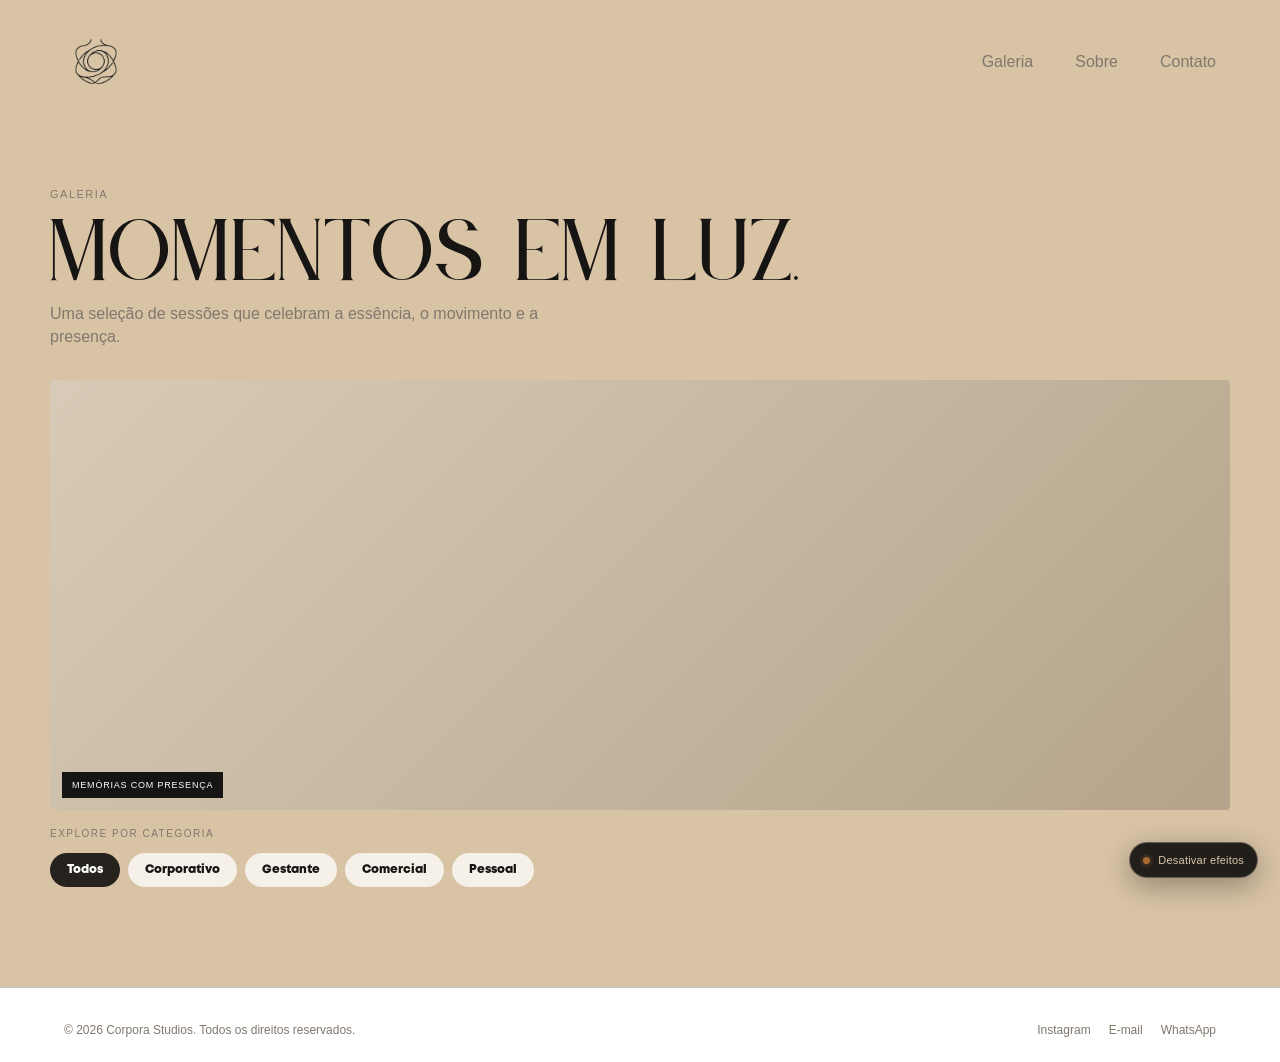
==== index.html @ 21d1d8bb "Adiciona morcegos após carregamento da galeria" ====
<!DOCTYPE html>
<html lang="pt-BR">
<head>
  <meta charset="UTF-8">
  <meta name="viewport" content="width=device-width, initial-scale=1.0">

  <link rel="stylesheet" href="styles.css?v=halloween-6">
  <script src="https://cdn.jsdelivr.net/npm/@supabase/supabase-js@2"></script>
	<script src="supabase-client.js" defer></script>
	<script src="event-theme.js?v=halloween-6" defer></script>
	<script src="site-images.js" defer></script>
<script src="gallery-data.js" defer></script>
<script src="script.js" defer></script>
  <script src="menu.js" defer></script>


  <title>Corpora Studios</title>
</head>

<body data-page="home">
  <header class="header">
    <a class="logo" href="#inicio" aria-label="Voltar para o início">
      <img
        src="img/Corpora logo.png"
        alt="Corpora Studios"
      >
    </a>

    <button
      class="menu-toggle"
      type="button"
      aria-label="Abrir menu"
      aria-expanded="false"
      aria-controls="menu-principal"
    >
      <span></span>
      <span></span>
    </button>

    <nav
      class="nav-links"
      id="menu-principal"
      aria-label="Navegação principal"
    >
      <ul>
        <li>
          <a href="index.html#inicio">Galeria</a>
        </li>

        <li>
          <a href="sobre.html">Sobre</a>
        </li>

        <li>
          <a href="contato.html">Contato</a>
        </li>
      </ul>

      <!-- Footer exclusivo do menu mobile -->
      <div class="menu-footer">
        <a
          href="https://www.instagram.com/corpora.studios/"
          target="_blank"
          rel="noopener noreferrer"
        >
          Instagram
        </a>

        <a href="https://mail.google.com/mail/?view=cm&amp;fs=1&amp;to=corporastudios@gmail.com&amp;su=Quero%20agendar%20uma%20sess%C3%A3o" target="_blank" rel="noopener noreferrer">
          E-mail
        </a>

        <a
          href="https://wa.me/5511999999999"
          target="_blank"
          rel="noopener noreferrer"
        >
          WhatsApp
        </a>
      </div>
    </nav>
  </header>

  <main id="inicio">
    <section class="hero" aria-labelledby="titulo-galeria">
      <p class="eyebrow">GALERIA</p>

      <h1 id="titulo-galeria">
        Momentos em luz.
      </h1>

      <p>
        Uma seleção de sessões que celebram a essência,
        o movimento e a presença.
      </p>
    </section>

    <section class="img-editorial">
      <div
  id="image-home-hero"
  class="image-placeholder hero-image"
>
  <span class="image-label">
    MEMÓRIAS COM PRESENÇA
  </span>
</div>


      </div>
    </section>

    <section
      class="categories-section"
      aria-labelledby="titulo-categorias"
    >
      <p
        class="section-label"
        id="titulo-categorias"
      >
        EXPLORE POR CATEGORIA
      </p>

      <div class="categories" role="group" aria-label="Filtros da galeria">
        <button
          class="category-button active"
          type="button"
          data-filter="todos"
        >
          Todos
        </button>

        <button
          class="category-button"
          type="button"
          data-filter="corporativo"
        >
          Corporativo
        </button>

        <button
          class="category-button"
          type="button"
          data-filter="gestante"
        >
          Gestante
        </button>

        <button
          class="category-button"
          type="button"
          data-filter="comercial"
        >
          Comercial
        </button>

        <button
          class="category-button"
          type="button"
          data-filter="pessoal"
        >
          Pessoal
        </button>
      </div>
    </section>

    <section
      class="gallery"
      aria-label="Galeria de fotografias"
      id="gallery"
    >
    </section>
  </main>

  <div
  class="lightbox"
  id="lightbox"
  aria-hidden="true"
  role="dialog"
  aria-label="Visualização ampliada da imagem"
>
  <div class="lightbox-content">
    <div class="lightbox-top">
      <button
        class="lightbox-close"
        id="lightbox-close"
        type="button"
        aria-label="Fechar imagem"
      >
        ×
      </button>

      <span class="lightbox-counter" id="lightbox-counter">
        1 / 24
      </span>
    </div>

    <div class="lightbox-image-wrapper">
      <img
        class="lightbox-image"
        id="lightbox-image"
        src=""
        alt=""
      >
    </div>

    <div class="lightbox-info">
      <h2 id="lightbox-title">Nome do ensaio</h2>
      <p id="lightbox-category">Categoria</p>
    </div>

    <div class="lightbox-navigation">
      <button
        class="lightbox-prev"
        id="lightbox-prev"
        type="button"
        aria-label="Imagem anterior"
      >
        ‹
      </button>

      <button
        class="lightbox-next"
        id="lightbox-next"
        type="button"
        aria-label="Próxima imagem"
      >
        ›
      </button>
    </div>
  </div>
</div>


  <!-- Footer principal da página -->
  <footer class="site-footer" id="contato">
    <div class="site-footer-links">
      <a
        href="https://www.instagram.com/corpora.studios/"
        target="_blank"
        rel="noopener noreferrer"
      >
        Instagram
      </a>

      <a href="https://mail.google.com/mail/?view=cm&amp;fs=1&amp;to=corporastudios@gmail.com&amp;su=Quero%20agendar%20uma%20sess%C3%A3o" target="_blank" rel="noopener noreferrer">
        E-mail
      </a>

      <a
        href="https://wa.me/5511999999999"
        target="_blank"
        rel="noopener noreferrer"
      >
        WhatsApp
      </a>
    </div>

    <p>
      © 2026 Corpora Studios. Todos os direitos reservados.
    </p>
  </footer>

  <button
    class="halloween-toggle"
    type="button"
    data-halloween-toggle
    aria-pressed="true"
    aria-label="Desativar efeitos de Halloween"
  >
    Desativar efeitos
  </button>
</body>
</html>
---- styles.css ----
@font-face {
  font-family: "Le Jour";
  src: url("fonts/Le Jour Serif Personal Use Only.otf")
    format("opentype");
  font-weight: normal;
  font-style: normal;
}

@font-face {
  font-family: "Mont";
  src: url("fonts/Mont-HeavyDEMO.otf")
    format("opentype");
  font-weight: 800;
  font-style: normal;
}

:root {
  --background-color: #d8c5ad;
  --text-color: #171513;
  --secondary-color: #81786e;
  --light-color: #f5f0e8;
  --dark-color: #26221e;
  --content-width: 1180px;
}

* {
  margin: 0;
  padding: 0;
  box-sizing: border-box;
}

html {
  scroll-behavior: smooth;
}

body {
  min-width: 320px;
  background-color: var(--background-color);
  color: var(--text-color);
  font-family: Arial, sans-serif;
}

body.menu-aberto {
  overflow: hidden;
}

img {
  display: block;
  max-width: 100%;
  height: auto;
}

/* =========================
   CABEÇALHO
========================= */

.header {
  position: relative;
  z-index: 30;

  display: flex;
  align-items: center;
  justify-content: space-between;

  width: 100%;
  padding: 28px 5%;
  background-color: var(--background-color);
}

.logo {
  display: block;
  position: relative;
  z-index: 32;
}

.logo img {
  display: block;
  width: 64px;
  height: auto;
}

.menu-toggle {
  position: relative;
  z-index: 32;

  display: none;
  flex-direction: column;
  justify-content: center;
  gap: 5px;

  width: 38px;
  height: 38px;
  padding: 8px;

  border: 0;
  background: transparent;
  cursor: pointer;
}

.menu-toggle span {
  display: block;
  width: 22px;
  height: 1px;
  background-color: var(--text-color);
}

/* =========================
   NAVEGAÇÃO DESKTOP
========================= */

.nav-links {
  display: flex;
  align-items: center;
}

.nav-links ul {
  display: flex;
  align-items: center;
  gap: 42px;

  margin: 0;
  padding: 0;
  list-style: none;
}

.nav-links a {
  color: #696863;
  font-size: 16px;
  text-decoration: none;
}

.nav-links a:hover {
  color: var(--text-color);
}

.menu-footer {
  display: none;
}

/* =========================
   CONTEÚDO PRINCIPAL
========================= */

main {
  width: min(100% - 40px, var(--content-width));
  margin: 0 auto;
}

.hero {
  padding: 30px 0 22px;
}

.eyebrow,
.section-label {
  margin-bottom: 12px;
  color: var(--secondary-color);
  font-family: Arial, sans-serif;
  font-size: 11px;
  letter-spacing: 1.5px;
  text-transform: uppercase;
}

.hero h1 {
  margin-bottom: 14px;
  font-family: "Le Jour", serif;
  font-size: clamp(42px, 6vw, 86px);
  font-weight: 500;
  line-height: 0.98;
}

.hero p:not(.eyebrow) {
  max-width: 540px;
  color: var(--secondary-color);
  font-size: 16px;
  line-height: 1.45;
}

/* =========================
   IMAGEM PRINCIPAL
========================= */

.img-editorial {
  margin-bottom: 18px;
}

.editorial-image {
  position: relative;
  width: 100%;
}

.editorial-image img {
  width: 100%;
  aspect-ratio: 16 / 9;
  object-fit: cover;
  box-shadow: 12px 12px 24px rgba(23, 21, 19, 0.2);
}

.editorial-image span {
  position: absolute;
  bottom: 14px;
  left: 14px;

  padding: 8px 11px;
  color: white;
  background-color: var(--dark-color);

  font-size: 10px;
  letter-spacing: 0.8px;
  text-transform: uppercase;
}

/* =========================
   CATEGORIAS
========================= */

.categories-section {
  margin-bottom: 12px;
}

.categories {
  display: flex;
  gap: 8px;
  overflow-x: auto;

  padding-bottom: 8px;
  scrollbar-width: none;
}

.categories::-webkit-scrollbar {
  display: none;
}

.category-button {
  flex: 0 0 auto;

  padding: 9px 17px;
  border: 0;
  border-radius: 30px;

  color: var(--text-color);
  background-color: var(--light-color);

  font-family: Mont, Arial, sans-serif;
  font-size: 12px;
  cursor: pointer;
}

.category-button.active,
.category-button:hover {
  color: white;
  background-color: var(--dark-color);
}

/* Compatibilidade caso o HTML use apenas os botões sem .categories */
main > section:nth-of-type(3) > .category-button {
  margin: 0 5px 8px 0;
}

/* =========================
   GALERIA
========================= */

.gallery {
  display: grid;
  width: 100%;
  grid-template-columns: repeat(2, minmax(0, 1fr));
  gap: 8px;

  align-items: start;
}

.gallery-item.hidden {
  display: none;
}

body.menu-aberto,
body.lightbox-aberto {
  overflow: hidden;
}


.gallery-item {
  min-width: 0;
  overflow: hidden;
  transition: box-shadow 0.3s ease;
}

.gallery-item img {
  width: 100%;
  height: auto;
  object-fit: cover;
  transition: transform 0.3s ease;
  cursor: pointer;
}

.gallery-item:hover img {
  transform: scale(1.02);
}

.gallery-item:hover {
  box-shadow: 0 8px 22px rgba(23, 21, 19, 0.2);
}

.look-images img {
  transition: box-shadow 0.3s ease;
}

.look-images img:hover {
  box-shadow: 0 8px 22px rgba(23, 21, 19, 0.2);
}

.gallery-item.hidden {
  display: none;
}

/* =========================
   FOOTER PRINCIPAL DA PÁGINA
========================= */

.site-footer {
  display: flex;
  align-items: flex-end;
  justify-content: space-between;
  gap: 30px;

  width: 100%;
  margin: 80px 0 0;
  padding: 50px 0 30px;

  border-top: 1px solid rgba(23, 21, 19, 0.25);
}

.site-footer-links {
  display: flex;
  gap: 24px;
}

.site-footer a,
.site-footer p {
  color: var(--secondary-color);
  font-family: Arial, sans-serif;
  font-size: 12px;
  text-decoration: none;
}

.site-footer a:hover {
  color: var(--text-color);
}

/* =========================
   MOBILE
========================= */

@media (max-width: 600px) {
  .header {
    position: relative;
    z-index: 30;

    padding: 20px;
  }

  .logo img {
    width: 48px;
  }

  .menu-toggle {
    display: flex;
  }

  /*
    O menu começa fechado.
    Ele ocupa a tela toda quando recebe .active.
  */
  .nav-links {
    position: fixed;
    inset: 0;
    z-index: 20;

    display: flex;
    flex-direction: column;
    align-items: stretch;
    justify-content: space-between;

    width: 100%;
    min-height: 100dvh;
    padding: 112px 20px 28px;

    background-color: var(--background-color);

    opacity: 0;
    visibility: hidden;
    pointer-events: none;
    transform: translateY(-8px);

    transition:
      opacity 0.3s ease,
      visibility 0.3s ease,
      transform 0.3s ease;
  }

  .nav-links.active {
    opacity: 1;
    visibility: visible;
    pointer-events: auto;
    transform: translateY(0);
  }

  .nav-links ul {
    display: flex;
    flex-direction: column;
    align-items: flex-start;
    gap: 15px;

    width: 100%;
  }

  .nav-links li {
    width: 100%;
    list-style: none;
    text-align: left;
  }

  .nav-links ul a {
    display: block;
    width: 100%;

    color: var(--text-color);
    font-family: Arial, sans-serif;
    font-size: clamp(34px, 10vw, 48px);
    font-weight: 600;
    line-height: 1;
    text-align: left;
  }

  /*
    Footer exclusivo do menu hambúrguer.
    Ele só aparece dentro do menu mobile.
  */
  .menu-footer {
    display: flex;
    align-items: center;
    justify-content: flex-start;
    gap: 18px;
    width: 100%;
  }

  .menu-footer a {
    width: auto;

    color: var(--secondary-color);
    font-family: Arial, sans-serif;
    font-size: 11px !important;
    font-weight: normal !important;
    text-decoration: none;
  }

  /* Conteúdo da página */
  main {
    width: calc(100% - 40px);
    margin: 0 auto;
  }

  .hero {
    padding: 12px 0 14px;
  }

  .eyebrow {
    margin-bottom: 15px;
    font-size: 10px;
  }

  .hero h1 {
    margin-bottom: 16px;
    font-size: clamp(36px, 10vw, 46px);
    line-height: 1;
  }

  .hero p:not(.eyebrow) {
    max-width: 310px;
    font-size: 13px;
    line-height: 1.4;
  }

  .img-editorial {
    margin-bottom: 9px;
  }

  .editorial-image img {
    aspect-ratio: 1.42 / 1;
  }

  .editorial-image span {
    bottom: 12px;
    left: 12px;

    padding: 7px 9px;
    font-size: 8px;
  }

  .section-label {
    margin-bottom: 7px;
    font-size: 10px;
  }

  .categories-section {
    margin-bottom: 5px;
  }

  .category-button {
    padding: 8px 15px;
    font-size: 11px;
  }

  /*
    Duas colunas como no layout do Figma.
  */
  .gallery {
    grid-template-columns: repeat(2, minmax(0, 1fr));
    gap: 7px;
  }

  .site-footer {
    flex-direction: column;
    align-items: flex-start;
    gap: 22px;

    width: 100%;
    margin: 70px 0 0;
    padding: 36px 0 25px;
  }

  .site-footer-links {
    flex-wrap: wrap;
    gap: 16px;
  }

  .site-footer a,
  .site-footer p {
    font-size: 11px;
  }

   .lightbox {
    align-items: flex-start;
    padding: 8px 0;
    background-color: #474747;
  }

  .lightbox-content {
    width: calc(100% - 32px);
    max-height: calc(100dvh - 16px);
    margin-top: 0;
    padding: 42px 16px 30px;
    background-color: var(--background-color);
  }

  .lightbox-top {
    margin-bottom: 26px;
  }

  .lightbox-close {
    font-size: 24px;
  }

  .lightbox-counter {
    font-size: 11px;
  }

  .lightbox-image-wrapper {
    max-height: none;
  }

  .lightbox-image {
    width: 100%;
    max-height: 60dvh;
    object-fit: cover;
  }

  .lightbox-info {
    margin-top: 20px;
  }

  .lightbox-info h2 {
    font-size: 14px;
  }

  .lightbox-info p {
    margin-top: 4px;
    font-size: 11px;
  }

  .lightbox-navigation {
    margin-top: 22px;
  }

  .lightbox-prev,
  .lightbox-next {
    font-size: 25px;
  }
}

/* =========================
   LIGHTBOX / FOTO AMPLIADA
========================= */

.lightbox {
  position: fixed;
  inset: 0;
  z-index: 100;

  display: flex;
  align-items: center;
  justify-content: center;

  padding: 10px;
  background-color: rgba(35, 31, 27, 0.88);

  opacity: 0;
  visibility: hidden;
  pointer-events: none;

  transition:
    opacity 0.3s ease,
    visibility 0.3s ease;
}

.lightbox.active {
  opacity: 1;
  visibility: visible;
  pointer-events: auto;
}

.lightbox-content {
  position: relative;

  width: min(100%, 750px);
  max-height: calc(100dvh - 30px);
  padding: 28px 28px 32px;

  overflow: auto;
  background-color: var(--background-color);
}

.lightbox-top {
  display: flex;
  align-items: center;
  justify-content: space-between;

  margin-bottom: 28px;
}

.lightbox-close,
.lightbox-prev,
.lightbox-next {
  border: 0;
  color: var(--text-color);
  background: transparent;
  cursor: pointer;
}

.lightbox-close {
  width: 30px;
  height: 30px;

  font-family: Arial, sans-serif;
  font-size: 26px;
  font-weight: 400;
  line-height: 1;
}

.lightbox-counter {
  color: var(--secondary-color);
  font-family: Arial, sans-serif;
  font-size: 12px;
}

.lightbox-image-wrapper {
  display: flex;
  align-items: center;
  justify-content: center;

  width: 100%;
  max-height: 62dvh;
  overflow: hidden;
}

.lightbox-image {
  display: block;

  width: 100%;
  max-height: 62dvh;

  object-fit: contain;
}

.lightbox-info {
  margin-top: 20px;
}

.lightbox-info h2 {
  margin-bottom: 5px;

  color: var(--text-color);
  font-family: Arial, sans-serif;
  font-size: 16px;
  font-weight: 600;
}

.lightbox-info p {
  color: var(--secondary-color);
  font-family: Arial, sans-serif;
  font-size: 12px;
}

.lightbox-navigation {
  display: flex;
  align-items: center;
  justify-content: space-between;

  margin-top: 22px;
}

.lightbox-prev,
.lightbox-next {
  width: 30px;
  height: 30px;

  font-family: Arial, sans-serif;
  font-size: 28px;
  line-height: 1;
}

.lightbox-prev:hover,
.lightbox-next:hover,
.lightbox-close:hover {
  color: var(--secondary-color);
}

/* =========================
   PÁGINA DE CONTATO
========================= */

.contact-page {
  width: 100%;
  margin: 0;
}

/* Hero bege */
.contact-hero {
  width: min(100% - 40px, var(--content-width ));
  margin: 0 auto;
  padding: 45px 0 90px;
}

.contact-hero h1 {
  max-width: 850px;
  margin-bottom: 22px;

  color: var(--text-color);
  font-family: Le Jour, serif;
  font-size: clamp(48px, 8vw, 110px);
  font-weight: 500;
  line-height: 0.95;
}

.contact-hero > p:last-child {
  max-width: 420px;

  color: var(--secondary-color);
  font-family: Arial, sans-serif;
  font-size: 16px;
  line-height: 1.45;
}

/* Área branca */
.contact-form-section {
  display: grid;
  grid-template-columns: minmax(260px, 0.8fr) minmax(320px, 1.2fr);
  gap: clamp(40px, 9vw, 150px);

  padding: 90px max(20px, calc((100% - var(--content-width)) / 2));
  background-color: #ffffff;
}

.contact-form-intro h2 {
  max-width: 380px;
  margin-bottom: 16px;

  color: var(--text-color);
  font-family: Arial, sans-serif;
  font-size: clamp(30px, 4vw, 52px);
  font-weight: Bold;
  line-height: 1;
}

.contact-form-intro > p:last-child {
  max-width: 350px;

  color: var(--secondary-color);
  font-family: Arial, sans-serif;
  font-size: 14px;
  line-height: 1.5;
}

/* Formulário */
.contact-form {
  display: flex;
  flex-direction: column;
  gap: 25px;

  width: 100%;
  max-width: 620px;
}

.form-field {
  display: flex;
  flex-direction: column;
  gap: 9px;
}

.form-field label {
  color: var(--text-color);
  font-family: Arial, sans-serif;
  font-size: 12px;
  font-weight: 600;
}

.form-field input,
.form-field textarea {
  width: 100%;
  padding: 15px 14px;

  border: 1px solid transparent;
  border-radius: 0;
  outline: none;

  color: var(--text-color);
  background-color: var(--background-color);

  font-family: Arial, sans-serif;
  font-size: 14px;

  transition:
    border-color 0.2s ease,
    background-color 0.2s ease;
}

.form-field input {
  height: 50px;
}

.form-field textarea {
  min-height: 150px;
  resize: vertical;
}

.form-field input::placeholder,
.form-field textarea::placeholder {
  color: #81786e;
  opacity: 0.85;
}

.form-field input:focus,
.form-field textarea:focus {
  border-color: var(--text-color);
  background-color: #d2bda1;
}

.form-submit {
  align-self: flex-start;

  padding: 15px 28px;
  border: 1px solid var(--text-color);
  border-radius: 0;

  color: #ffffff;
  background-color: var(--text-color);

  font-family: Arial, sans-serif;
  font-size: 13px;
  cursor: pointer;

  transition:
    color 0.2s ease,
    background-color 0.2s ease;
}

.form-submit:hover {
  color: var(--text-color);
  background-color: transparent;
}

/* =========================
   CONTATO NO CELULAR
========================= */

@media (max-width: 600px) {
  .contact-hero {
    width: calc(100% - 40px);
    padding: 20px 0 65px;
  }

  .contact-hero h1 {
    margin-bottom: 20px;
    font-size: clamp(42px, 12vw, 58px);
    line-height: 0.96;
  }

  .contact-hero > p:last-child {
    max-width: 300px;
    font-size: 13px;
  }

  .contact-form-section {
    display: block;
    padding: 55px 20px 70px;
  }

  .contact-form-intro {
    margin-bottom: 38px;
  }

  .contact-form-intro h2 {
    max-width: 320px;
    font-size: 34px;
  }

  .contact-form-intro > p:last-child {
    max-width: 310px;
    font-size: 13px;
  }

  .contact-form {
    gap: 22px;
  }

  .form-field input {
    height: 48px;
  }

  .form-field textarea {
    min-height: 145px;
  }

  .form-submit {
    width: 100%;
    padding: 16px 20px;
  }
}

.form-status {
  min-height: 18px;
  margin-top: -8px;

  font-family: Arial, sans-serif;
  font-size: 13px;
  line-height: 1.4;
}

.form-status.loading {
  color: #81786e;
}

.form-status.success {
  color: #4d694b;
}

.form-status.error {
  color: #9a4d45;
}

.form-submit:disabled {
  cursor: wait;
  opacity: 0.65;
}

.form-field textarea {
  min-height: 145px;
  resize: none;
}

:root {
      --bege: #d8c3a5;
      --branco: #ffffff;
      --preto: #171513;
      --cinza: #81786e;
      --linha: rgba(23, 21, 19, 0.2);
      --fonte: Arial, Helvetica, sans-serif;
    }

    * {
      margin: 0;
      padding: 0;
      box-sizing: border-box;
    }

    html {
      scroll-behavior: smooth;
    }

    body {
      min-width: 320px;
      color: var(--preto);
      background: var(--bege);
      font-family: var(--fonte);
    }

    body.menu-aberto {
      overflow: hidden;
    }

    a {
      color: inherit;
      text-decoration: none;
    }

    button {
      font: inherit;
    }

    /* =========================
       CABEÇALHO
    ========================= */

    .header {
      position: relative;
      z-index: 30;

      display: flex;
      align-items: center;
      justify-content: space-between;

      width: 100%;
      padding: 22px 20px;
      background: var(--bege);
    }

    .logo {
      position: relative;
      z-index: 32;
      display: block;
    }

    .logo img {
      display: block;
      width: 50px;
      height: auto;
    }

    .menu-toggle {
      position: relative;
      z-index: 32;

      display: flex;
      flex-direction: column;
      justify-content: center;
      gap: 5px;

      width: 38px;
      height: 38px;
      padding: 8px;

      border: 0;
      background: transparent;
      cursor: pointer;
    }

    .menu-toggle span {
      display: block;
      width: 22px;
      height: 1px;
      background: var(--preto);
      transition: transform 0.25s ease;
    }

    .menu-toggle.active span:first-child {
      transform: translateY(3px);
    }

    .menu-toggle.active span:last-child {
      transform: translateY(-3px);
    }

    .nav-links {
      position: fixed;
      inset: 0;
      z-index: 20;

      display: flex;
      flex-direction: column;
      justify-content: space-between;

      min-height: 100dvh;
      padding: 120px 20px 28px;

      background: var(--bege);
      opacity: 0;
      visibility: hidden;
      pointer-events: none;
      transform: translateY(-8px);

      transition:
        opacity 0.3s ease,
        visibility 0.3s ease,
        transform 0.3s ease;
    }

    .nav-links.active {
      opacity: 1;
      visibility: visible;
      pointer-events: auto;
      transform: translateY(0);
    }

    .nav-links ul {
      display: flex;
      flex-direction: column;
      align-items: flex-start;
      gap: 15px;

      list-style: none;
    }

    .nav-links li,
    .nav-links a {
      text-align: left;
    }

    .nav-links a {
      font-size: 42px;
      font-weight: 600;
      line-height: 1;
    }

    .menu-footer {
      display: flex;
      justify-content: flex-start;
      gap: 18px;
    }

    .menu-footer a {
      color: var(--cinza);
      font-size: 11px;
      font-weight: 400;
    }

    /* =========================
       ESTILOS GERAIS
    ========================= */

    .section {
      padding: 58px 20px;
    }

    .section-label {
      margin-bottom: 14px;
      color: var(--cinza);
      font-size: 10px;
      letter-spacing: 1.5px;
      text-transform: uppercase;
    }

    .section-title {
      max-width: 620px;
      margin-bottom: 20px;
      font-size: clamp(38px, 10vw, 78px);
      font-weight: 400;
      line-height: 0.98;
      letter-spacing: -1.5px;
    }

    .section-text {
      max-width: 520px;
      color: var(--cinza);
      font-size: 14px;
      line-height: 1.5;
    }

    /* =========================
       HERO
    ========================= */

    .hero {
      background: var(--bege);
    }

    .hero-content {
      max-width: 1180px;
      margin: 0 auto;
    }

    .hero .section-title {
      max-width: 650px;
    }

    .hero-text {
      max-width: 390px;
      margin-bottom: 30px;
    }

    .image-placeholder {
      position: relative;
      overflow: hidden;
      border-radius: 4px;
      background:
        linear-gradient(
          135deg,
          rgba(255, 255, 255, 0.28),
          rgba(129, 120, 110, 0.16)
        ),
        #cbb99e;
    }

    /*
      Para usar a imagem real futuramente:
      substitua o background-image abaixo pelo link da imagem.

      Exemplo:
      background-image: url("img/casal-campo.jpg");
    */

    .hero-image {
      width: 100%;
      height: clamp(220px, 38vw, 430px);
      margin-top: 10px;
      background-image:
        linear-gradient(
          135deg,
          rgba(255, 255, 255, 0.25),
          rgba(80, 67, 50, 0.18)
        );
      background-position: center;
      background-repeat: no-repeat;
      background-size: cover;
    }

    .image-label {
      position: absolute;
      bottom: 12px;
      left: 12px;

      padding: 8px 10px;
      color: var(--branco);
      background: var(--preto);

      font-size: 9px;
      letter-spacing: 0.8px;
    }

    /* =========================
       O OLHAR
    ========================= */

    .look-section {
      background: var(--branco);
    }

    .look-content {
      max-width: 1180px;
      margin: 0 auto;
    }

    .look-texts {
      display: grid;
      gap: 16px;
      margin-bottom: 32px;
    }

    .look-texts p {
      max-width: 570px;
      color: var(--cinza);
      font-size: 14px;
      line-height: 1.55;
    }

    .look-images {
      display: grid;
      grid-template-columns: 1.05fr 0.95fr;
      align-items: end;
      gap: 8px;
    }

    .look-image-tall {
      height: 310px;
      background-image:
        linear-gradient(
          135deg,
          rgba(255, 255, 255, 0.32),
          rgba(129, 120, 110, 0.18)
        );
    }

    .look-image-short {
      height: 245px;
      background-image:
        linear-gradient(
          135deg,
          rgba(255, 255, 255, 0.32),
          rgba(129, 120, 110, 0.18)
        );
    }

    .look-caption {
      margin-top: 12px;
      color: var(--cinza);
      font-size: 11px;
    }

    /* =========================
       COMO FOTOGRAFAMOS
    ========================= */

    .process-section {
      background: var(--bege);
    }

    .process-content {
      max-width: 1180px;
      margin: 0 auto;
    }

    .process-list {
      margin-top: 28px;
      border-top: 1px solid var(--linha);
    }

    .process-item {
      display: grid;
      gap: 8px;

      padding: 22px 0;
      border-bottom: 1px solid var(--linha);
    }

    .process-item h3 {
      font-size: 17px;
      font-weight: 600;
      line-height: 1.2;
    }

    .process-item p {
      max-width: 600px;
      color: var(--cinza);
      font-size: 13px;
      line-height: 1.5;
    }

    /* =========================
       CHAMADA FINAL
    ========================= */

    .final-section {
      background: var(--branco);
    }

    .final-content {
      max-width: 1180px;
      margin: 0 auto;
    }

    .final-content .section-title {
      max-width: 680px;
    }

    .final-text {
      max-width: 420px;
      margin-bottom: 28px;
    }

    .schedule-button {
      display: flex;
      align-items: center;
      justify-content: space-between;

      width: 100%;
      max-width: 500px;
      padding: 17px 18px;

      border: 1px solid var(--preto);
      color: var(--branco);
      background: var(--preto);

      font-size: 13px;
      text-align: left;
      transition:
        color 0.25s ease,
        background 0.25s ease;
    }

    .schedule-button:hover {
      color: var(--preto);
      background: transparent;
    }

    .schedule-button span:last-child {
      font-size: 21px;
      line-height: 1;
    }

    .social-links {
      display: flex;
      justify-content: center;
      gap: 18px;

      margin-top: 42px;
      color: var(--cinza);
      font-size: 11px;
    }

    .social-links a:hover {
      color: var(--preto);
    }

    /* =========================
       RODAPÉ
    ========================= */

    .site-footer {
      display: flex;
      flex-direction: row;
      flex-wrap: wrap;
      align-items: center;
      justify-content: space-between;
      gap: 20px;

      padding: 35px 20px 25px;
      color: var(--cinza);
      background: var(--branco);
      font-size: 11px;
    }

    .site-footer-links {
      display: flex;
      justify-content: flex-end;
      gap: 18px;
    }

    .site-footer > p {
      order: -1;
    }

    /* =========================
       DESKTOP
    ========================= */

    @media (min-width: 601px) {
      .header {
        padding: 28px 5%;
      }

      .logo img {
        width: 64px;
      }

      .menu-toggle {
        display: none;
      }

      .nav-links {
        position: static;
        inset: auto;

        display: block;
        min-height: auto;
        padding: 0;

        background: transparent;
        opacity: 1;
        visibility: visible;
        pointer-events: auto;
        transform: none;
      }

      .nav-links ul {
        flex-direction: row;
        align-items: center;
        gap: 42px;
      }

      .nav-links a {
        color: var(--cinza);
        font-size: 16px;
        font-weight: 400;
      }

      .menu-footer {
        display: none;
      }

      .section {
        padding: 100px 5%;
      }

      .hero {
        padding-top: 65px;
        padding-bottom: 100px;
      }

      main#inicio > .hero {
        padding-bottom: 22px;
      }

      .hero-text {
        margin-bottom: 42px;
        font-size: 16px;
      }

      .hero-image {
        height: clamp(220px, 38vw, 430px);
      }

      .look-texts {
        grid-template-columns: 1fr 1fr;
        gap: 80px;
      }

      .look-texts p {
        font-size: 15px;
      }

      .look-image-tall {
        height: 520px;
      }

      .look-image-short {
        height: 410px;
      }

      .process-list {
        max-width: 850px;
      }

      .process-item {
        grid-template-columns: 280px 1fr;
        gap: 40px;
        padding: 28px 0;
      }

      .process-item h3 {
        font-size: 19px;
      }

      .process-item p {
        font-size: 14px;
      }

      .final-section {
        padding-top: 110px;
        padding-bottom: 85px;
      }

      .site-footer {
        flex-direction: row;
        align-items: center;
        justify-content: space-between;
        padding: 35px 5% 25px;
      }
    }


/* =========================
   TEMA SAZONAL — HALLOWEEN
========================= */
body.halloween-active {
  --background-color: #171513;
  --text-color: #d8c5ad;
  --secondary-color: #b49a7d;
  --light-color: #302923;
  --dark-color: #d8c5ad;
  --bege: #171513;
  --branco: #211c19;
  --preto: #d8c5ad;
  --cinza: #b49a7d;
  --linha: rgba(216, 197, 173, 0.22);

  color: var(--text-color);
  background: var(--background-color);
}

body.halloween-active .header,
body.halloween-active .nav-links,
body.halloween-active .site-footer,
body.halloween-active .process-section,
body.halloween-active .final-section,
body.halloween-active .contact-form-section,
body.halloween-active .contact-hero {
  color: var(--text-color);
  background-color: var(--background-color);
}

body.halloween-active .header,
body.halloween-active .site-footer {
  border-color: rgba(216, 197, 173, 0.24);
}

body.halloween-active .nav-links a,
body.halloween-active .site-footer a,
body.halloween-active .site-footer p {
  color: var(--secondary-color);
}

body.halloween-active .nav-links a:hover,
body.halloween-active .site-footer a:hover {
  color: var(--text-color);
}

body.halloween-active .category-button {
  color: var(--text-color);
  background: var(--light-color);
  border: 1px solid rgba(216, 197, 173, 0.18);
}

body.halloween-active .category-button.active,
body.halloween-active .category-button:hover {
  color: #171513;
  background: #d8c5ad;
}

body.halloween-active .gallery-item {
  position: relative;
  background: #211c19;
  box-shadow: 0 8px 22px rgba(0, 0, 0, 0.22);
}

body.halloween-active .lightbox-content {
  color: var(--text-color);
  background: #211c19;
}

body.halloween-active .lightbox-close,
body.halloween-active .lightbox-prev,
body.halloween-active .lightbox-next,
body.halloween-active .lightbox-info h2 {
  color: var(--text-color);
}

body.halloween-active .lightbox-counter,
body.halloween-active .lightbox-info p {
  color: var(--secondary-color);
}

.halloween-bat,
.halloween-corner-bat {
  position: absolute;
  z-index: 4;
  display: block;
  width: 28px;
  height: 20px;
  pointer-events: none;
  opacity: 0.82;
  transform-origin: 50% 0;
  animation: halloween-bat-sway 4.8s ease-in-out infinite;
}

.halloween-bat {
  top: 9px;
  right: 9px;
  color: #171513;
  filter: drop-shadow(0 2px 3px rgba(0, 0, 0, 0.28));
}

.halloween-corner-bat {
  top: 18px;
  right: 22px;
  width: 32px;
  height: 23px;
  color: #d8c5ad;
  opacity: 0.36;
}

.halloween-bat svg,
.halloween-corner-bat svg {
  display: block;
  width: 100%;
  height: 100%;
  overflow: visible;
  fill: currentColor;
}

.halloween-bat circle,
.halloween-corner-bat circle {
  fill: #a96b32;
}

.halloween-toggle {
  position: fixed !important;
  right: 22px !important;
  bottom: 22px !important;
  z-index: 9999 !important;
  display: inline-flex;
  align-items: center;
  gap: 8px;
  min-height: 36px;
  padding: 9px 13px;
  border: 1px solid rgba(216, 197, 173, 0.38);
  border-radius: 999px;
  color: #d8c5ad;
  background: rgba(23, 21, 19, 0.94);
  box-shadow: 0 8px 28px rgba(0, 0, 0, 0.32);
  backdrop-filter: blur(8px);
  font: 11px Arial, sans-serif;
  letter-spacing: 0.02em;
  cursor: pointer;
  transition: color 0.25s ease, background 0.25s ease, border-color 0.25s ease;
}

.halloween-toggle::before {
  content: "";
  width: 7px;
  height: 7px;
  border-radius: 50%;
  background: #a96b32;
  box-shadow: 0 0 0 3px rgba(169, 107, 50, 0.16);
}

.halloween-toggle[hidden] {
  display: none !important;
}

.halloween-toggle:hover,
.halloween-toggle:focus-visible {
  color: #171513;
  background: #d8c5ad;
  border-color: #d8c5ad;
}

@keyframes halloween-bat-sway {
  0%, 100% { transform: rotate(-2deg) translateY(0); }
  50% { transform: rotate(2deg) translateY(2px); }
}

@media (prefers-reduced-motion: reduce) {
  .halloween-bat,
  .halloween-corner-bat {
    animation-duration: 12s;
  }
}

@media (max-width: 600px) {
  .halloween-toggle {
    right: 14px !important;
    bottom: 14px !important;
    font-size: 10px;
  }

  .halloween-corner-bat {
    top: 14px;
    right: 12px;
    width: 27px;
    height: 19px;
  }
}
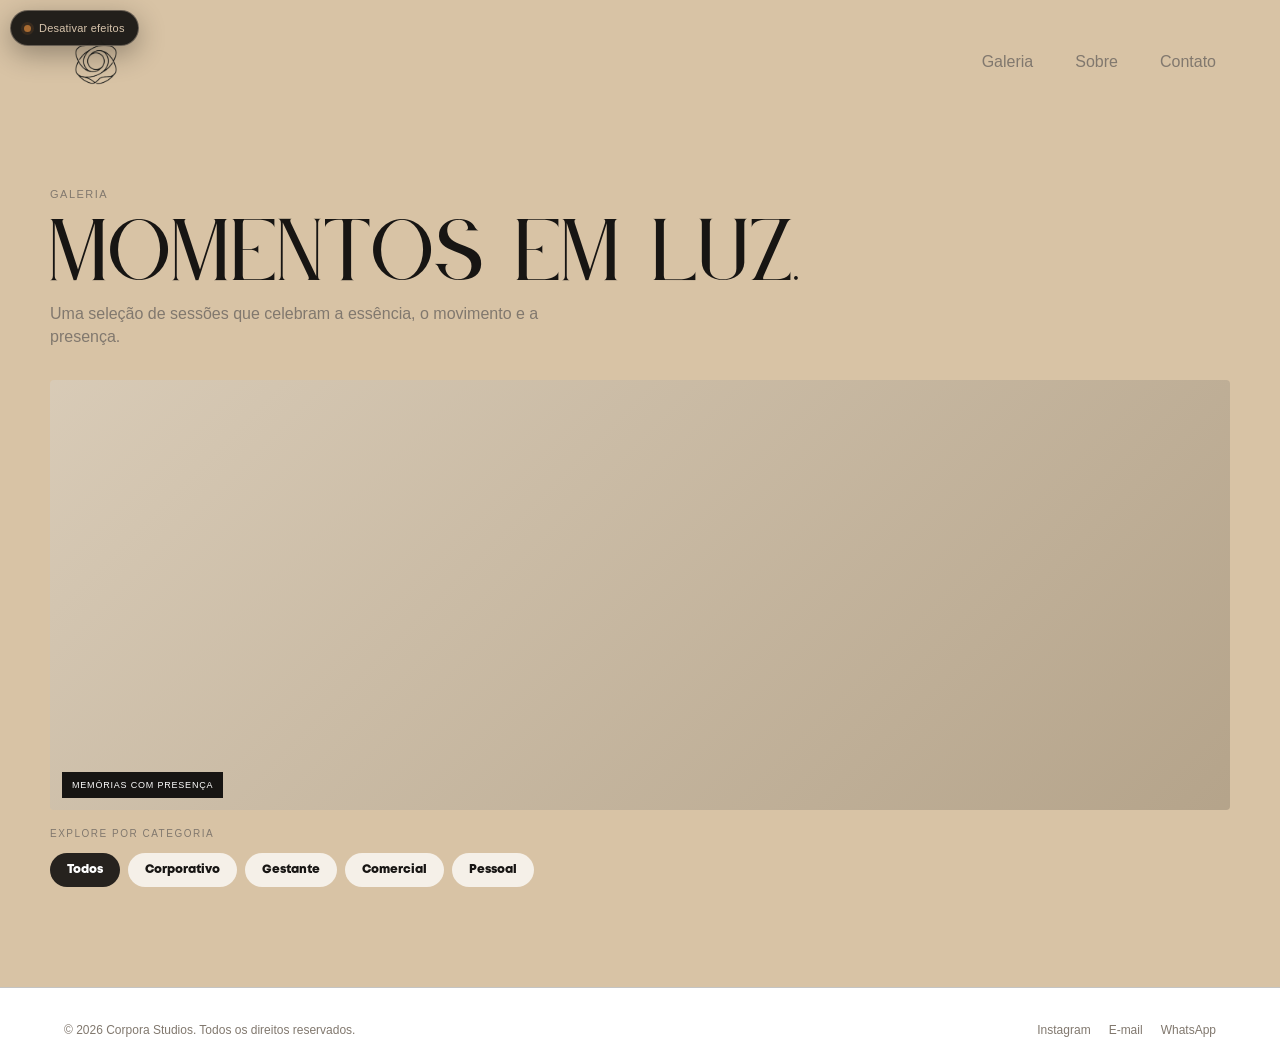
==== commit f9bb4747: "Torna controle sazonal arrastável" ====
--- a/index.html
+++ b/index.html
@@ -4,10 +4,10 @@
   <meta charset="UTF-8">
   <meta name="viewport" content="width=device-width, initial-scale=1.0">
 
-  <link rel="stylesheet" href="styles.css?v=halloween-6">
+  <link rel="stylesheet" href="styles.css?v=halloween-8">
   <script src="https://cdn.jsdelivr.net/npm/@supabase/supabase-js@2"></script>
 	<script src="supabase-client.js" defer></script>
-	<script src="event-theme.js?v=halloween-6" defer></script>
+	<script src="event-theme.js?v=halloween-8" defer></script>
 	<script src="site-images.js" defer></script>
 <script src="gallery-data.js" defer></script>
 <script src="script.js" defer></script>
--- a/styles.css
+++ b/styles.css
@@ -1699,8 +1699,13 @@
   backdrop-filter: blur(8px);
   font: 11px Arial, sans-serif;
   letter-spacing: 0.02em;
-  cursor: pointer;
+  cursor: grab;
+  touch-action: none;
   transition: color 0.25s ease, background 0.25s ease, border-color 0.25s ease;
+}
+
+.halloween-toggle:active {
+  cursor: grabbing;
 }
 
 .halloween-toggle::before {
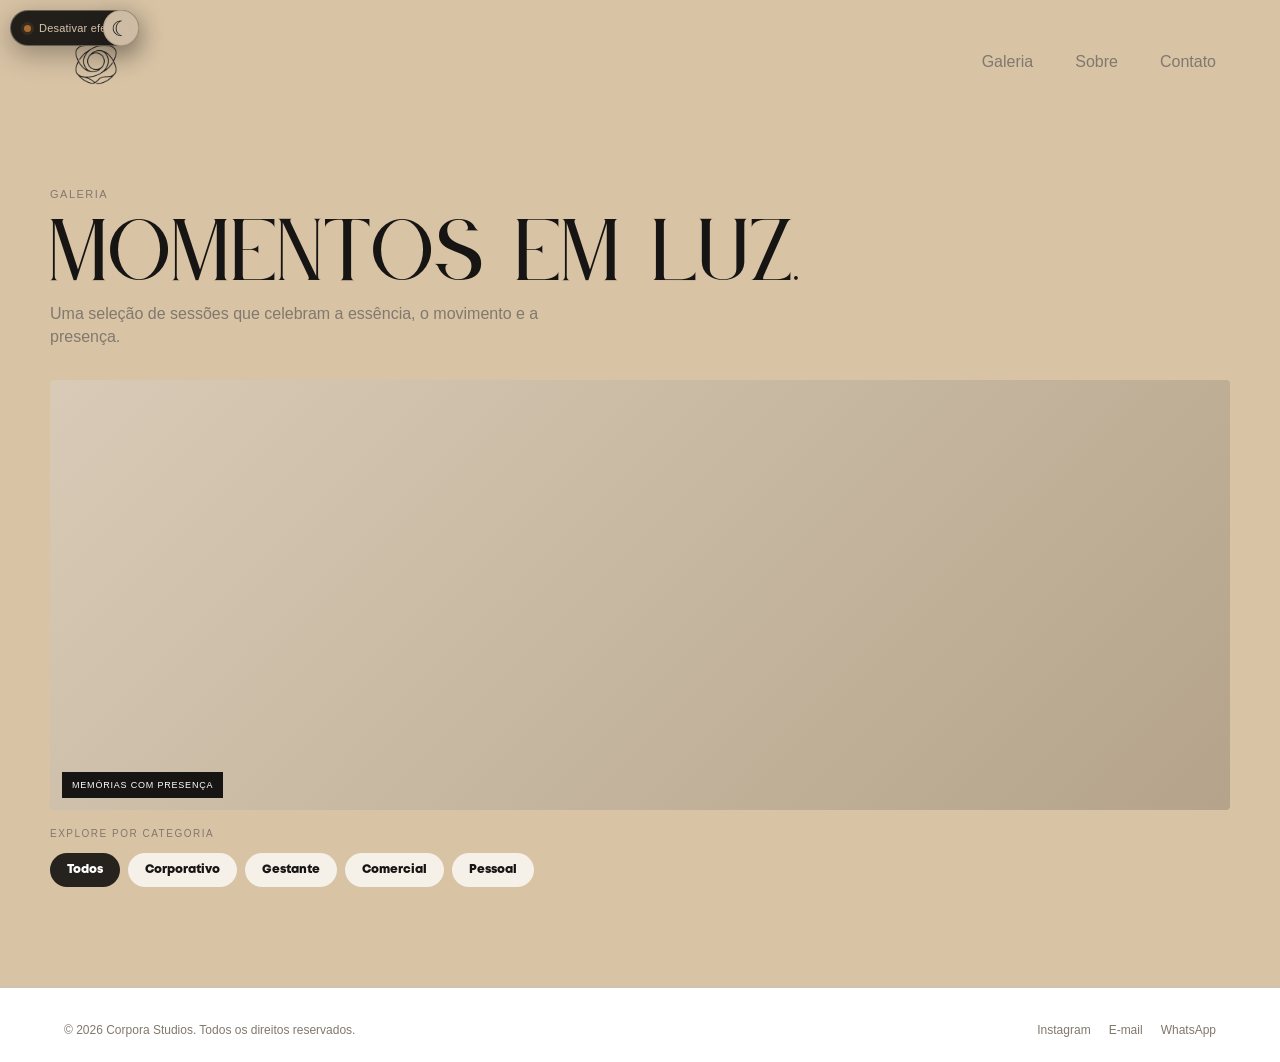
==== commit ccfae7dd: "Adiciona modo escuro permanente ao site" ====
--- a/index.html
+++ b/index.html
@@ -4,10 +4,10 @@
   <meta charset="UTF-8">
   <meta name="viewport" content="width=device-width, initial-scale=1.0">
 
-  <link rel="stylesheet" href="styles.css?v=halloween-8">
+  <link rel="stylesheet" href="styles.css?v=halloween-9">
   <script src="https://cdn.jsdelivr.net/npm/@supabase/supabase-js@2"></script>
 	<script src="supabase-client.js" defer></script>
-	<script src="event-theme.js?v=halloween-8" defer></script>
+	<script src="event-theme.js?v=halloween-9" defer></script>
 	<script src="site-images.js" defer></script>
 <script src="gallery-data.js" defer></script>
 <script src="script.js" defer></script>
@@ -261,6 +261,17 @@
   </footer>
 
   <button
+    class="dark-mode-toggle"
+    type="button"
+    data-dark-toggle
+    aria-pressed="false"
+    aria-label="Ativar modo escuro"
+    title="Modo escuro"
+  >
+    <span aria-hidden="true">☾</span>
+  </button>
+
+  <button
     class="halloween-toggle"
     type="button"
     data-halloween-toggle
--- a/styles.css
+++ b/styles.css
@@ -1754,3 +1754,144 @@
     height: 19px;
   }
 }
+
+/* =========================
+   MODO ESCURO PERMANENTE
+========================= */
+body.dark-mode {
+  --background-color: #171513;
+  --text-color: #d8c5ad;
+  --secondary-color: #b49a7d;
+  --light-color: #302923;
+  --dark-color: #d8c5ad;
+  --bege: #171513;
+  --branco: #211c19;
+  --preto: #d8c5ad;
+  --cinza: #b49a7d;
+  --linha: rgba(216, 197, 173, 0.22);
+  color: var(--text-color);
+  background: var(--background-color);
+}
+
+body.dark-mode .header,
+body.dark-mode .nav-links,
+body.dark-mode .site-footer,
+body.dark-mode .process-section,
+body.dark-mode .final-section,
+body.dark-mode .contact-form-section,
+body.dark-mode .contact-hero {
+  color: var(--text-color);
+  background-color: var(--background-color);
+}
+
+body.dark-mode .header,
+body.dark-mode .site-footer {
+  border-color: rgba(216, 197, 173, 0.24);
+}
+
+body.dark-mode .nav-links a,
+body.dark-mode .site-footer a,
+body.dark-mode .site-footer p,
+body.dark-mode .hero p:not(.eyebrow),
+body.dark-mode .section-text,
+body.dark-mode .form-field label {
+  color: var(--secondary-color);
+}
+
+body.dark-mode .nav-links a:hover,
+body.dark-mode .site-footer a:hover {
+  color: var(--text-color);
+}
+
+body.dark-mode .category-button {
+  color: var(--text-color);
+  background: var(--light-color);
+  border: 1px solid rgba(216, 197, 173, 0.18);
+}
+
+body.dark-mode .category-button.active,
+body.dark-mode .category-button:hover {
+  color: #171513;
+  background: #d8c5ad;
+}
+
+body.dark-mode .gallery-item {
+  background: #211c19;
+  box-shadow: 0 8px 22px rgba(0, 0, 0, 0.22);
+}
+
+body.dark-mode .contact-form input,
+body.dark-mode .contact-form textarea {
+  color: var(--text-color);
+  background: #211c19;
+  border-color: rgba(216, 197, 173, 0.28);
+}
+
+body.dark-mode .contact-form input::placeholder,
+body.dark-mode .contact-form textarea::placeholder {
+  color: rgba(180, 154, 125, 0.72);
+}
+
+body.dark-mode .form-submit,
+body.dark-mode .schedule-button {
+  color: #171513;
+  background: #d8c5ad;
+  border-color: #d8c5ad;
+}
+
+body.dark-mode .lightbox-content {
+  color: var(--text-color);
+  background: #211c19;
+}
+
+body.dark-mode .lightbox-close,
+body.dark-mode .lightbox-prev,
+body.dark-mode .lightbox-next,
+body.dark-mode .lightbox-info h2 {
+  color: var(--text-color);
+}
+
+body.dark-mode .lightbox-counter,
+body.dark-mode .lightbox-info p {
+  color: var(--secondary-color);
+}
+
+.dark-mode-toggle {
+  position: fixed !important;
+  right: 22px !important;
+  bottom: 68px !important;
+  z-index: 10000 !important;
+  display: inline-grid;
+  place-items: center;
+  width: 36px;
+  height: 36px;
+  padding: 0;
+  border: 1px solid rgba(126, 112, 96, 0.38);
+  border-radius: 50%;
+  color: #d8c5ad;
+  background: rgba(23, 21, 19, 0.94);
+  box-shadow: 0 8px 24px rgba(0, 0, 0, 0.24);
+  backdrop-filter: blur(8px);
+  font: 21px/1 Arial, sans-serif;
+  cursor: pointer;
+  transition: color 0.25s ease, background 0.25s ease, transform 0.25s ease;
+}
+
+.dark-mode-toggle:hover,
+.dark-mode-toggle:focus-visible {
+  color: #171513;
+  background: #d8c5ad;
+  transform: translateY(-2px);
+}
+
+body:not(.dark-mode) .dark-mode-toggle {
+  color: #171513;
+  background: rgba(216, 197, 173, 0.94);
+}
+
+@media (max-width: 600px) {
+  .dark-mode-toggle {
+    right: 14px !important;
+    bottom: 60px !important;
+  }
+}
